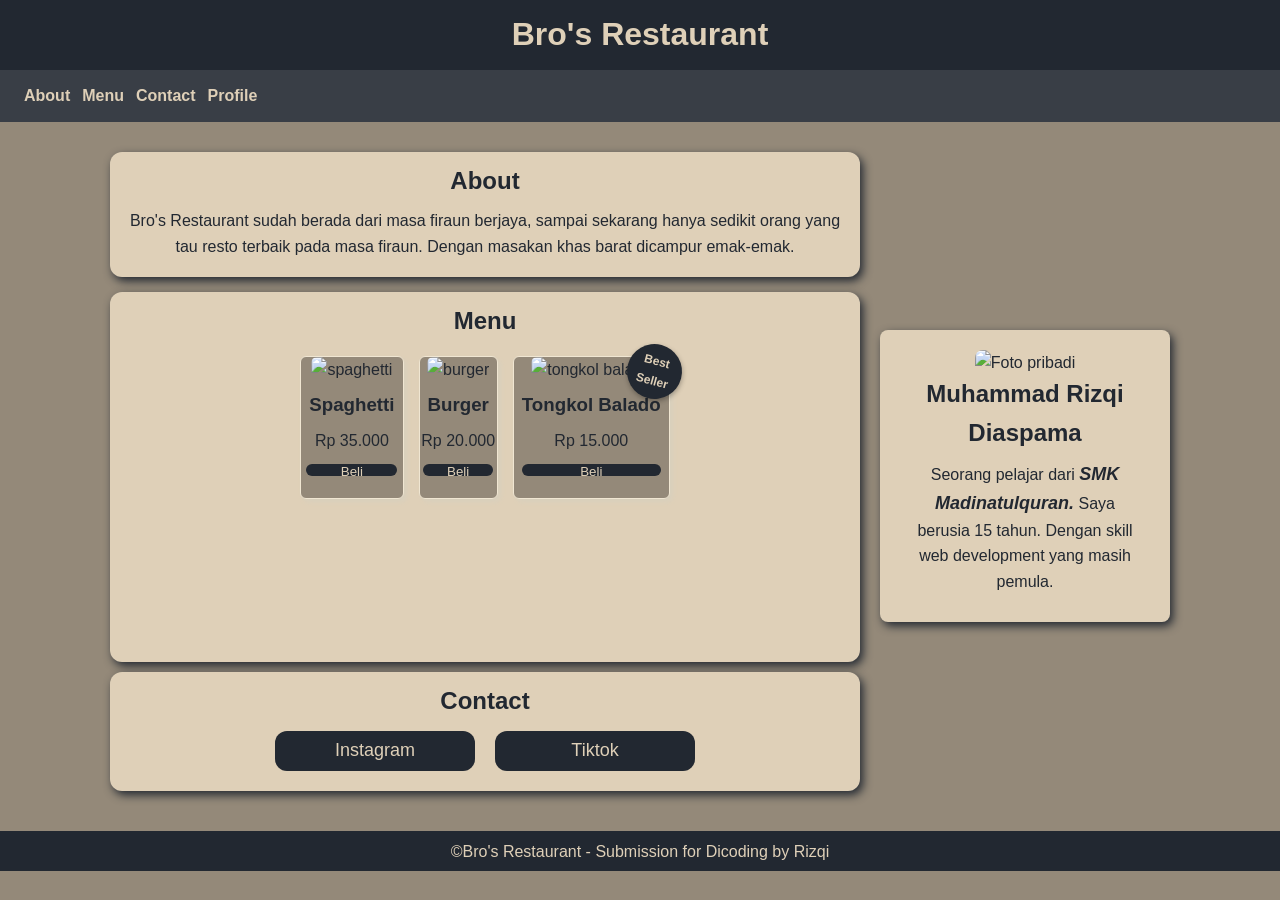
==== index.html @ 2bc35124 "Update and rename smr.html to index.html" ====
<!DOCTYPE html>
<html>
  <head>
    <title>Submission Rizqi</title>
    <link rel="stylesheet" href="styles.css">
    
  </head>
  <body>
    <header>
      <h1>Bro's Restaurant</h1>
    </header>
    <nav>
      <ul>
      <li><a href="#tentang">About</a></li>
      <li><a href="#menu">Menu</a></li>
      <li><a href="#kontak">Contact</a></li>
      <li><a href="https://www.dicoding.com/users/muhammad_rizqi_d6n9l/academies">Profile</a></li>
      </ul>
    </nav>
  <div class="container">
    <main>

      <article>
        <div class="about">
          <h2 id="tentang">About</h2>
          <p>Bro's Restaurant sudah berada dari masa firaun berjaya, sampai sekarang hanya sedikit orang yang tau resto terbaik pada masa firaun. Dengan masakan khas barat dicampur emak-emak.</p>
        </div>
      </article>

      <article>
        <div id="menu-c">
          <h2 id="menu">Menu</h2>
          <div class="d-menu">
          <div class="menu">
            <img id="spageti" src="foto/spaghetti.jpg" alt="spaghetti">
            <h3>Spaghetti</h3>
            <span>Rp 35.000</span><br>
            <button>Beli</button>
          </div>
          <div class="menu">
            <img id="burger" src="foto/burger.png" alt="burger">
            <h3>Burger</h3>
            <span>Rp 20.000</span><br>
            <button>Beli</button>
          </div>
          <div class="menu">
            <span id="tanda">Best Seller</span>
            <img id="tongkol" src="foto/ikan tongkol.jpeg" alt="tongkol balado">
            <h3>Tongkol Balado</h3>
            <span>Rp 15.000</span><br>
            <button>Beli</button>
          </div>
        </div>
      </article>

      <article>
        <div id="kontak">
          <h2 class="h-menu">Contact</h2>
          <div class="kontak-c">
          <div class="kontak">
          <a href="https://www.instagram.com/senvor.21/">
            <button>Instagram</button>
          </a>
          </div>

          <div class="kontak">
          <a href="https://www.tiktok.com/@ucing_gila">
            <button>Tiktok</button>
            </a>
          </div>
          </div>
        </div>
      </article>
    </main>
  
    <aside>
      <img src="foto/rizqi.JPG" alt="Foto pribadi">
      <h2>Muhammad Rizqi Diaspama</h2>
      <p>Seorang pelajar dari <b><em>SMK Madinatulquran.</em></b> Saya berusia 15 tahun. Dengan skill web development yang masih pemula. </p>
    </aside>
  </div>
    <footer>
      <p>&copy;Bro's Restaurant - Submission for Dicoding by Rizqi</p>
    </footer>
  </body>
</html>
---- styles.css ----
html {scroll-behavior: smooth;}
* {
  margin: 0;
  padding: 0;
  box-sizing: border-box;
}
body {
  font-family: 'Segoe UI', Tahoma, Geneva, Verdana, sans-serif;
  line-height: 1.6;
  background-color: #948979;
  color: #222831;
}
header {
  background-color: #222831;
  color: #DFD0B8;
  display: grid;
  place-items: center;
  height: 70px;
}
nav {
  background-color: #393E46;
  position: sticky;
  top: 0;
  z-index: 999;
}
nav a {
  text-decoration: none;
  color: #DFD0B8;
  font-weight: bold;
  margin: 1px;
}
nav a:hover {color: white;}
nav ul {
  display: flex;
  gap: 10px;
  list-style: none;
  padding: 13px;
  margin-left: 10px;
}
.container {
  display: flex;
  flex-wrap: wrap;
  gap: 20px;
  max-width: 1100px;
  margin: 30px auto;
  padding: 0 20px;
}
#tentang, #menu, #kontak {scroll-margin-top: 68px;}
main {
  flex: 3;
  min-width: 300px;
}
.about {
  background-color: #DFD0B8;
  width: 100%;
  margin: auto;
  text-align: center;
  padding: 10px;
  margin-bottom: 15px;
  border-radius: 12px;
  box-shadow: 3px 4px 10px;
}
#menu-c {
  background-color: #DFD0B8;
  border-radius: 12px;
  box-shadow: 3px 4px 10px;
  padding: 10px;
  width: 100%;
  height: 370px;
  text-align: center;
  margin: 0 auto;
  margin-bottom: 10px;
}
.d-menu {
  display: flex;
  justify-content: center;
  gap: 15px;
  height: auto;
  width: 100%;
}
#menu {margin-bottom: 15px;}
.menu {
  background-color: #948979;
  border: 1px solid #f0e6d2;
  border-radius: 6px;
  text-align: center;
  box-shadow: 3px 3px 4px #d9d0bd;
  height: auto;
  padding-bottom: 15px;
  transition: transform 0.3s ease;
  position: relative;
}
.menu:hover {
  transform: scale(1.05);
  background-color: #a69a88;
}
.menu h3, p {margin: 8px;}
.menu img {
  border-top-left-radius: 6px;
  border-top-right-radius: 6px;
  width: 100%;
  height: 150px;
  object-fit: cover;
}
.menu button {
  width: 90%;
  border: none;
  background-color: #222831;
  color: #DFD0B8;
  height: 10%;
  border-radius: 6px;
  margin-top: 10px;
  cursor: pointer;
  transition: transform 0.3s ease;
}
.menu button:hover {
  transform: scale(1.05);
  background-color: #393E46;
}
#tanda {
  position: absolute;
  top: -13px;
  right: -13px;
  transform: rotate(15deg);
  width: 55px;
  height: 55px;
  background-color: #222831;
  color: #DFD0B8;
  padding: 4px 10px;
  border-radius: 50%;
  display: flex;
  justify-content: center;
  align-items: center;
  text-align: center;
  font-size: 12px;
  font-weight: bold;
  box-shadow: 1px 2px 5px rgba(0, 0, 0, 0.3);
  z-index: 2;
}
aside {
  flex: 1;
  min-width: 250px;
  max-width: 660px;
  background-color: #DFD0B8;
  padding: 20px;
  border-radius: 8px;
  height: fit-content;
  margin: auto;
  box-shadow: 3px 4px 10px;
  text-align: center;
}
aside b {font-size: 18px;}
aside img {
  width: 100%;
  border-radius: 8px;
  max-width: 300px;
  transition: transform 0.5s ease;
}
aside img:hover {transform: scale(0.7);}
#kontak {
  background-color: #DFD0B8;
  border-radius: 12px;
  box-shadow: 3px 4px 10px;
  padding: 10px;
  width: 100%;
  height: auto;
  text-align: center;
  margin: 0 auto;
  margin-bottom: 10px;
}
.kontak-c {
  display: flex;
  justify-content: center;
}
.kontak {
  display: grid;
  place-items: center;
}
.kontak button {
  width: 200px;
  height: 40px;
  background-color: #222831;
  color: #DFD0B8;
  border: none;
  font-size: 18px;
  border-radius: 12px;
  cursor: pointer;
  transition: transform 0.3s ease;
}
.kontak button:hover {
  transform: scale(1.05);
  background-color: #36404f;
}
.kontak a {
  display: inline-block;
  margin: 10px;
}
footer {
  background-color: #222831;  
  color: #DFD0B8;
  display: grid;
  place-items: center;
  height: 40px;
}
@media (max-width: 768px) {
  .container {flex-direction: column;}
  .d-menu {
    flex-direction: column;
    align-items: center;
  }
  #menu-c {
    height: auto;
    padding-bottom: 20px;
  }
  .menu {width: 250px;}
  .kontak-c {flex-direction: column;}
  .kontak button {
    width: 200px;
    max-width: 300px;
  }
  .menu img {width: 248px;}
  .menu button {
    width: 80%;
    height: 35px;
    font-size: 18px;
  }
}
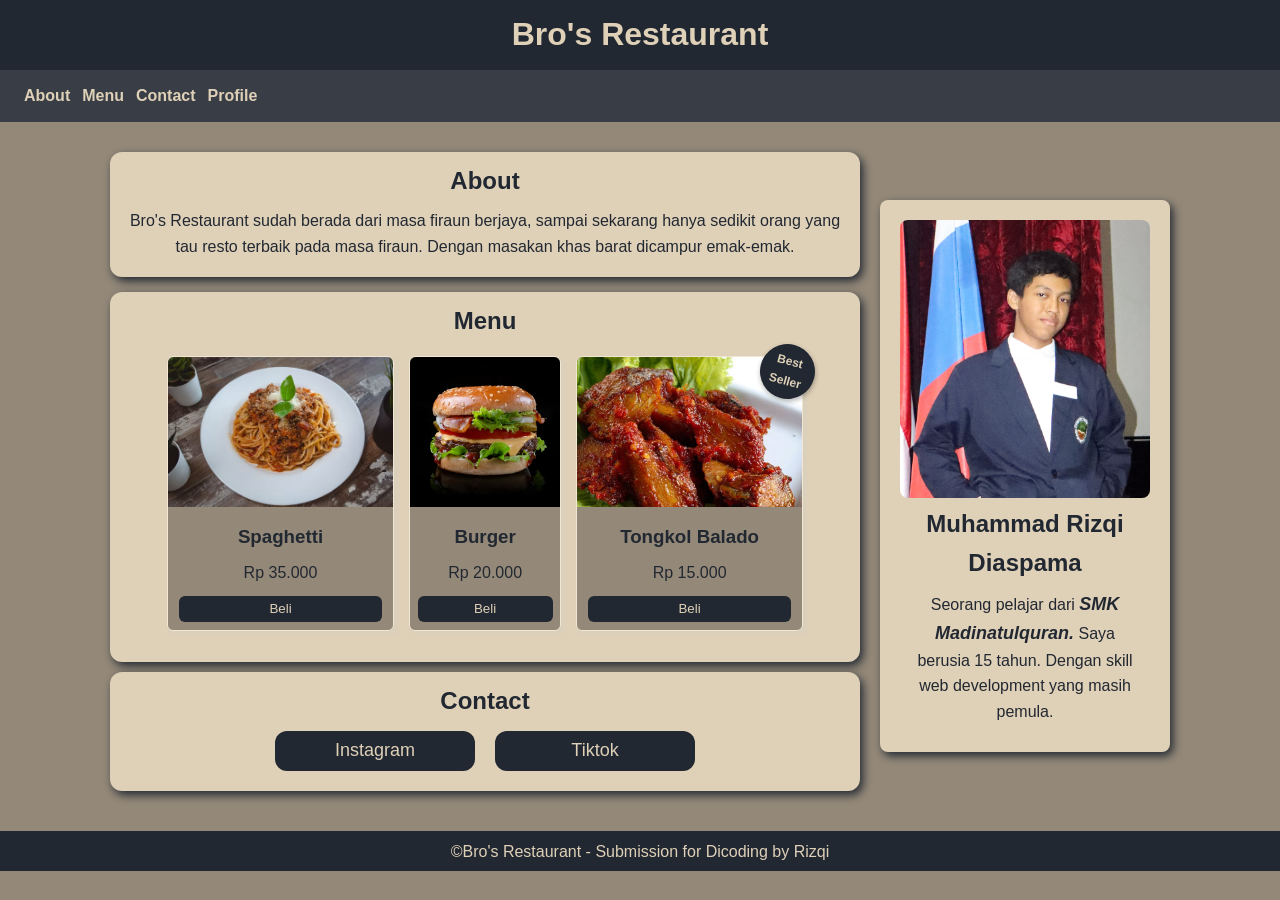
==== commit 466fcbf3: "Update index.html" ====
--- a/index.html
+++ b/index.html
@@ -32,20 +32,20 @@
           <h2 id="menu">Menu</h2>
           <div class="d-menu">
           <div class="menu">
-            <img id="spageti" src="foto/spaghetti.jpg" alt="spaghetti">
+            <img id="spageti" src="spaghetti.jpg" alt="spaghetti">
             <h3>Spaghetti</h3>
             <span>Rp 35.000</span><br>
             <button>Beli</button>
           </div>
           <div class="menu">
-            <img id="burger" src="foto/burger.png" alt="burger">
+            <img id="burger" src="burger.png" alt="burger">
             <h3>Burger</h3>
             <span>Rp 20.000</span><br>
             <button>Beli</button>
           </div>
           <div class="menu">
             <span id="tanda">Best Seller</span>
-            <img id="tongkol" src="foto/ikan tongkol.jpeg" alt="tongkol balado">
+            <img id="tongkol" src="ikan tongkol.jpeg" alt="tongkol balado">
             <h3>Tongkol Balado</h3>
             <span>Rp 15.000</span><br>
             <button>Beli</button>
@@ -74,7 +74,7 @@
     </main>
   
     <aside>
-      <img src="foto/rizqi.JPG" alt="Foto pribadi">
+      <img src="rizqi.JPG" alt="Foto pribadi">
       <h2>Muhammad Rizqi Diaspama</h2>
       <p>Seorang pelajar dari <b><em>SMK Madinatulquran.</em></b> Saya berusia 15 tahun. Dengan skill web development yang masih pemula. </p>
     </aside>
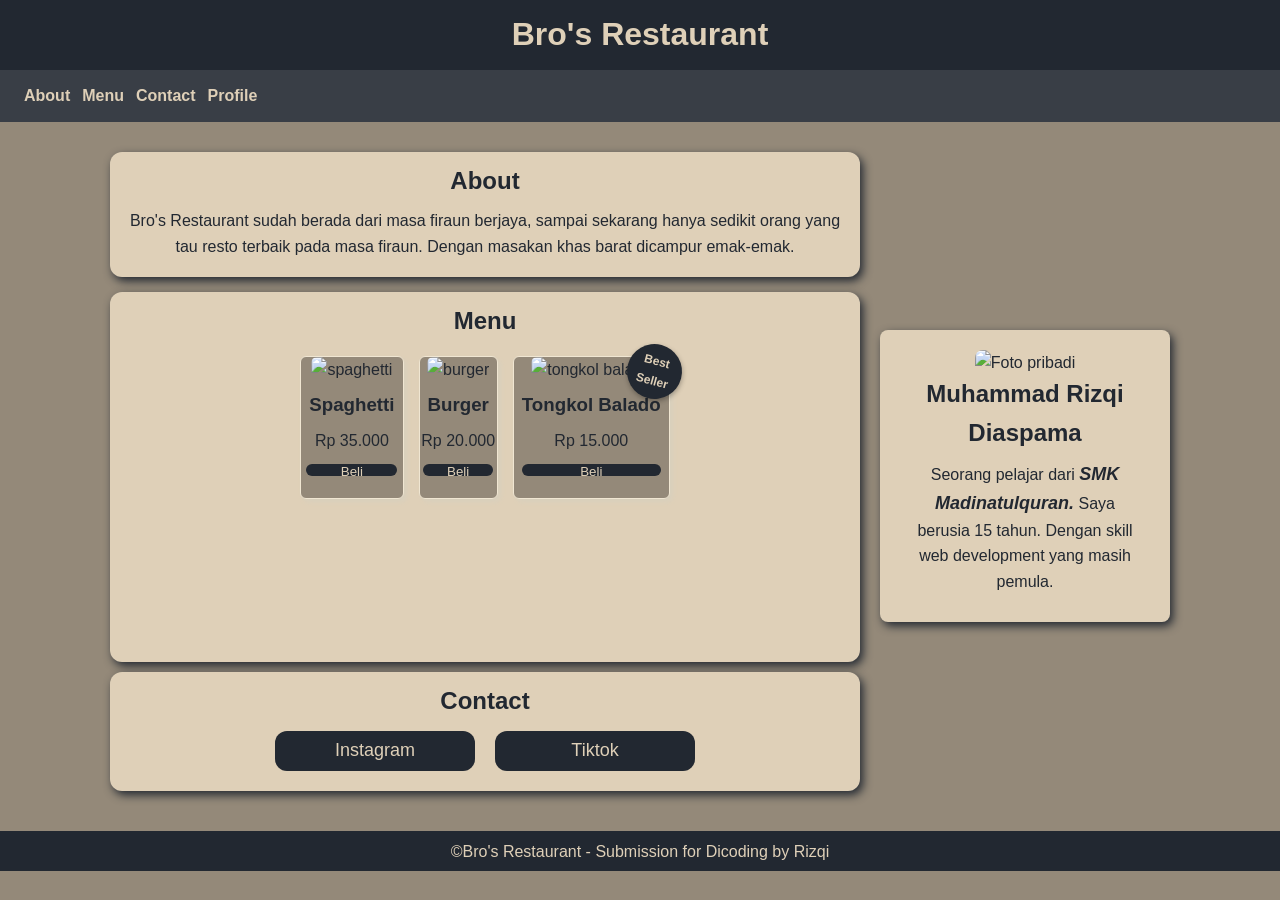
==== commit cfa7b051: "Fix image paths and update stylesheet link Updated image paths and stylesheet reference in index.htm" ====
--- a/index.html
+++ b/index.html
@@ -2,7 +2,7 @@
 <html>
   <head>
     <title>Submission Rizqi</title>
-    <link rel="stylesheet" href="styles.css">
+    <link rel="stylesheet" href="smr.css">
     
   </head>
   <body>
@@ -32,20 +32,20 @@
           <h2 id="menu">Menu</h2>
           <div class="d-menu">
           <div class="menu">
-            <img id="spageti" src="spaghetti.jpg" alt="spaghetti">
+            <img id="spageti" src="foto/spaghetti.jpg" alt="spaghetti">
             <h3>Spaghetti</h3>
             <span>Rp 35.000</span><br>
             <button>Beli</button>
           </div>
           <div class="menu">
-            <img id="burger" src="burger.png" alt="burger">
+            <img id="burger" src="foto/burger.png" alt="burger">
             <h3>Burger</h3>
             <span>Rp 20.000</span><br>
             <button>Beli</button>
           </div>
           <div class="menu">
             <span id="tanda">Best Seller</span>
-            <img id="tongkol" src="ikan tongkol.jpeg" alt="tongkol balado">
+            <img id="tongkol" src="foto/ikan tongkol.jpeg" alt="tongkol balado">
             <h3>Tongkol Balado</h3>
             <span>Rp 15.000</span><br>
             <button>Beli</button>
@@ -74,7 +74,7 @@
     </main>
   
     <aside>
-      <img src="rizqi.JPG" alt="Foto pribadi">
+      <img src="foto/rizqi.JPG" alt="Foto pribadi">
       <h2>Muhammad Rizqi Diaspama</h2>
       <p>Seorang pelajar dari <b><em>SMK Madinatulquran.</em></b> Saya berusia 15 tahun. Dengan skill web development yang masih pemula. </p>
     </aside>
--- a/smr.css
+++ b/smr.css
@@ -0,0 +1,227 @@
+html {scroll-behavior: smooth;}
+* {
+  margin: 0;
+  padding: 0;
+  box-sizing: border-box;
+}
+body {
+  font-family: 'Segoe UI', Tahoma, Geneva, Verdana, sans-serif;
+  line-height: 1.6;
+  background-color: #948979;
+  color: #222831;
+}
+header {
+  background-color: #222831;
+  color: #DFD0B8;
+  display: grid;
+  place-items: center;
+  height: 70px;
+}
+nav {
+  background-color: #393E46;
+  position: sticky;
+  top: 0;
+  z-index: 999;
+}
+nav a {
+  text-decoration: none;
+  color: #DFD0B8;
+  font-weight: bold;
+  margin: 1px;
+}
+nav a:hover {color: white;}
+nav ul {
+  display: flex;
+  gap: 10px;
+  list-style: none;
+  padding: 13px;
+  margin-left: 10px;
+}
+.container {
+  display: flex;
+  flex-wrap: wrap;
+  gap: 20px;
+  max-width: 1100px;
+  margin: 30px auto;
+  padding: 0 20px;
+}
+#tentang, #menu, #kontak {scroll-margin-top: 68px;}
+main {
+  flex: 3;
+  min-width: 300px;
+}
+.about {
+  background-color: #DFD0B8;
+  width: 100%;
+  margin: auto;
+  text-align: center;
+  padding: 10px;
+  margin-bottom: 15px;
+  border-radius: 12px;
+  box-shadow: 3px 4px 10px;
+}
+#menu-c {
+  background-color: #DFD0B8;
+  border-radius: 12px;
+  box-shadow: 3px 4px 10px;
+  padding: 10px;
+  width: 100%;
+  height: 370px;
+  text-align: center;
+  margin: 0 auto;
+  margin-bottom: 10px;
+}
+.d-menu {
+  display: flex;
+  justify-content: center;
+  gap: 15px;
+  height: auto;
+  width: 100%;
+}
+#menu {margin-bottom: 15px;}
+.menu {
+  background-color: #948979;
+  border: 1px solid #f0e6d2;
+  border-radius: 6px;
+  text-align: center;
+  box-shadow: 3px 3px 4px #d9d0bd;
+  height: auto;
+  padding-bottom: 15px;
+  transition: transform 0.3s ease;
+  position: relative;
+}
+.menu:hover {
+  transform: scale(1.05);
+  background-color: #a69a88;
+}
+.menu h3, p {margin: 8px;}
+.menu img {
+  border-top-left-radius: 6px;
+  border-top-right-radius: 6px;
+  width: 100%;
+  height: 150px;
+  object-fit: cover;
+}
+.menu button {
+  width: 90%;
+  border: none;
+  background-color: #222831;
+  color: #DFD0B8;
+  height: 10%;
+  border-radius: 6px;
+  margin-top: 10px;
+  cursor: pointer;
+  transition: transform 0.3s ease;
+}
+.menu button:hover {
+  transform: scale(1.05);
+  background-color: #393E46;
+}
+#tanda {
+  position: absolute;
+  top: -13px;
+  right: -13px;
+  transform: rotate(15deg);
+  width: 55px;
+  height: 55px;
+  background-color: #222831;
+  color: #DFD0B8;
+  padding: 4px 10px;
+  border-radius: 50%;
+  display: flex;
+  justify-content: center;
+  align-items: center;
+  text-align: center;
+  font-size: 12px;
+  font-weight: bold;
+  box-shadow: 1px 2px 5px rgba(0, 0, 0, 0.3);
+  z-index: 2;
+}
+aside {
+  flex: 1;
+  min-width: 250px;
+  max-width: 660px;
+  background-color: #DFD0B8;
+  padding: 20px;
+  border-radius: 8px;
+  height: fit-content;
+  margin: auto;
+  box-shadow: 3px 4px 10px;
+  text-align: center;
+}
+aside b {font-size: 18px;}
+aside img {
+  width: 100%;
+  border-radius: 8px;
+  max-width: 300px;
+  transition: transform 0.5s ease;
+}
+aside img:hover {transform: scale(0.7);}
+#kontak {
+  background-color: #DFD0B8;
+  border-radius: 12px;
+  box-shadow: 3px 4px 10px;
+  padding: 10px;
+  width: 100%;
+  height: auto;
+  text-align: center;
+  margin: 0 auto;
+  margin-bottom: 10px;
+}
+.kontak-c {
+  display: flex;
+  justify-content: center;
+}
+.kontak {
+  display: grid;
+  place-items: center;
+}
+.kontak button {
+  width: 200px;
+  height: 40px;
+  background-color: #222831;
+  color: #DFD0B8;
+  border: none;
+  font-size: 18px;
+  border-radius: 12px;
+  cursor: pointer;
+  transition: transform 0.3s ease;
+}
+.kontak button:hover {
+  transform: scale(1.05);
+  background-color: #36404f;
+}
+.kontak a {
+  display: inline-block;
+  margin: 10px;
+}
+footer {
+  background-color: #222831;  
+  color: #DFD0B8;
+  display: grid;
+  place-items: center;
+  height: 40px;
+}
+@media (max-width: 768px) {
+  .container {flex-direction: column;}
+  .d-menu {
+    flex-direction: column;
+    align-items: center;
+  }
+  #menu-c {
+    height: auto;
+    padding-bottom: 20px;
+  }
+  .menu {width: 250px;}
+  .kontak-c {flex-direction: column;}
+  .kontak button {
+    width: 200px;
+    max-width: 300px;
+  }
+  .menu img {width: 248px;}
+  .menu button {
+    width: 80%;
+    height: 35px;
+    font-size: 18px;
+  }
+}
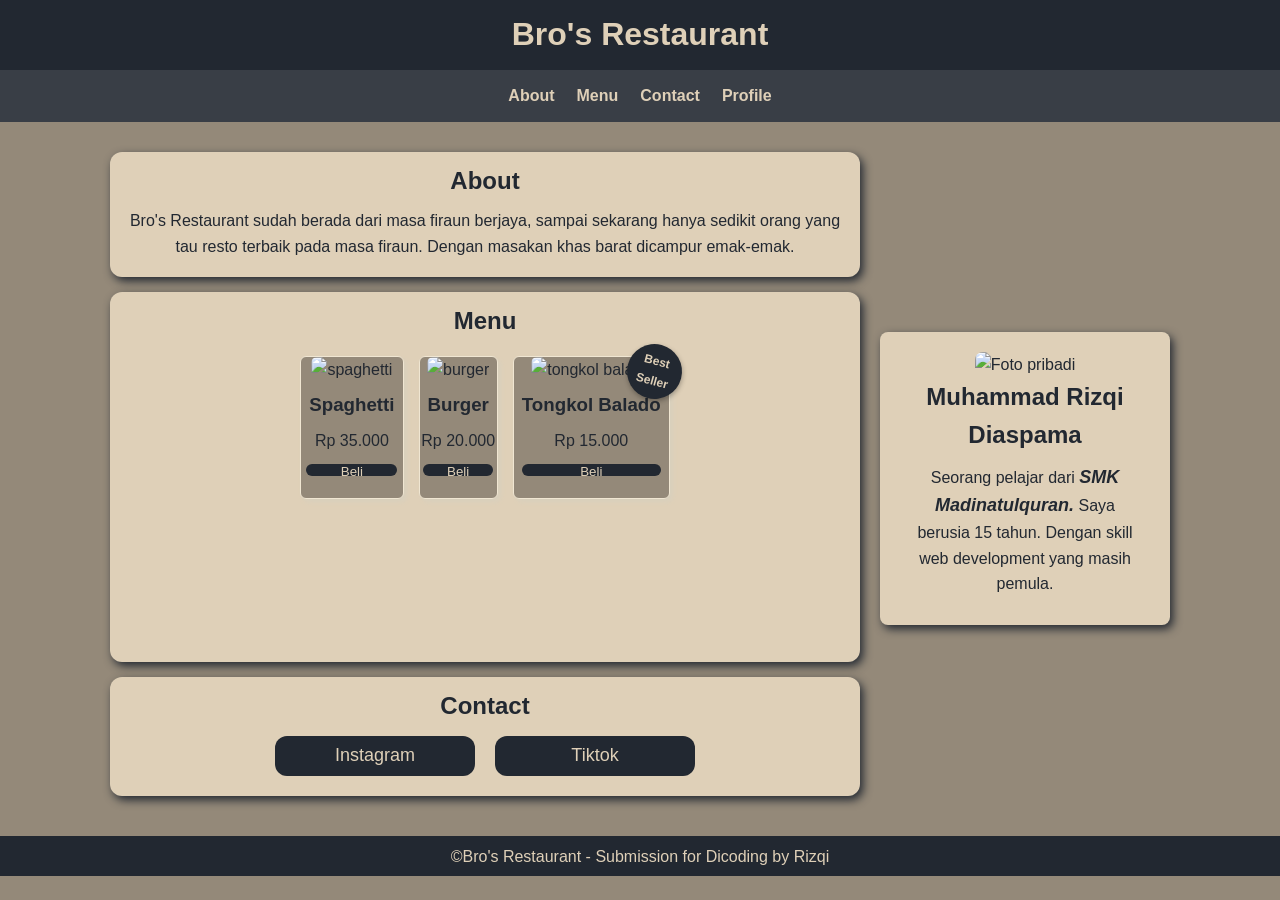
==== commit 06f5df24: "Fix HTML structure and update stylesheet link Updated stylesheet link and cleaned up HTML structure." ====
--- a/index.html
+++ b/index.html
@@ -2,7 +2,7 @@
 <html>
   <head>
     <title>Submission Rizqi</title>
-    <link rel="stylesheet" href="smr.css">
+    <link rel="stylesheet" href="styles.css">
     
   </head>
   <body>
--- a/styles.css
+++ b/styles.css
@@ -0,0 +1,245 @@
+html {scroll-behavior: smooth;}
+* {
+  margin: 0;
+  padding: 0;
+  box-sizing: border-box;
+}
+body {
+  font-family: 'Segoe UI', Tahoma, Geneva, Verdana, sans-serif;
+  line-height: 1.6;
+  background-color: #948979;
+  color: #222831;
+}
+header {
+  background-color: #222831;
+  color: #DFD0B8;
+  display: grid;
+  place-items: center;
+  height: 70px;
+}
+nav {
+  background-color: #393E46;
+  position: sticky;
+  top: 0;
+  z-index: 999;
+}
+nav a {
+  text-decoration: none;
+  color: #DFD0B8;
+  font-weight: bold;
+  margin: 1px;
+}
+nav a:hover {color: white;}
+nav ul {
+  display: flex;
+  gap: 20px;
+  list-style: none;
+  padding: 13px;
+  justify-content: center; 
+}
+.container {
+  display: flex;
+  flex-wrap: wrap;
+  gap: 20px;
+  max-width: 1100px;
+  margin: 30px auto;
+  padding: 0 20px;
+}
+#tentang, #menu, #kontak {scroll-margin-top: 68px;}
+main {
+  flex: 3;
+  min-width: 300px;
+}
+.about {
+  background-color: #DFD0B8;
+  width: 100%;
+  margin: auto;
+  text-align: center;
+  padding: 10px;
+  margin-bottom: 15px;
+  border-radius: 12px;
+  box-shadow: 3px 4px 10px;
+  transition: transform 0.3s ease;
+}
+.about:hover {
+  transform: scale(1.02);
+  background-color: #e0d3c2;
+}
+#menu-c {
+  background-color: #DFD0B8;
+  border-radius: 12px;
+  box-shadow: 3px 4px 10px;
+  padding: 10px;
+  width: 100%;
+  height: 370px;
+  text-align: center;
+  margin: 0 auto;
+  margin-bottom: 10px;
+  transition: transform 0.3s ease;
+}
+#menu-c:hover {
+  transform: scale(1.02);
+  background-color: #e0d3c2;
+}
+.d-menu {
+  display: flex;
+  justify-content: center;
+  gap: 15px;
+  height: auto;
+  width: 100%;
+}
+#menu {margin-bottom: 15px;}
+.menu {
+  background-color: #948979;
+  border: 1px solid #f0e6d2;
+  border-radius: 6px;
+  text-align: center;
+  box-shadow: 3px 3px 4px #d9d0bd;
+  height: auto;
+  padding-bottom: 15px;
+  transition: transform 0.3s ease;
+  position: relative;
+}
+.menu:hover {
+  transform: scale(1.05);
+  background-color: #a69a88;
+}
+.menu h3, p {margin: 8px;}
+.menu img {
+  border-top-left-radius: 6px;
+  border-top-right-radius: 6px;
+  width: 100%;
+  height: 150px;
+  object-fit: cover;
+}
+.menu button {
+  width: 90%;
+  border: none;
+  background-color: #222831;
+  color: #DFD0B8;
+  height: 10%;
+  border-radius: 6px;
+  margin-top: 10px;
+  cursor: pointer;
+  transition: transform 0.3s ease;
+}
+.menu button:hover {
+  transform: scale(1.05);
+  background-color: #393E46;
+}
+#tanda {
+  position: absolute;
+  top: -13px;
+  right: -13px;
+  transform: rotate(15deg);
+  width: 55px;
+  height: 55px;
+  background-color: #222831;
+  color: #DFD0B8;
+  border-radius: 50%;
+  display: flex;
+  justify-content: center;
+  align-items: center;
+  font-size: 12px;  
+  font-weight: bold;
+  box-shadow: 1px 2px 5px rgba(0, 0, 0, 0.3);
+}
+aside {
+  flex: 1;
+  min-width: 250px;
+  max-width: 660px;
+  background-color: #DFD0B8;
+  padding: 20px;
+  border-radius: 8px;
+  height: fit-content;
+  margin: auto;
+  box-shadow: 3px 4px 10px;
+  text-align: center;
+  transition: transform 0.3s ease;
+}
+aside:hover {
+  transform: scale(1.02);
+  background-color: #e0d3c2;
+}
+aside b {font-size: 18px;}
+aside img {
+  width: 100%;
+  border-radius: 8px;
+  max-width: 300px;
+  transition: transform 0.5s ease;
+}
+aside img:hover {transform: scale(0.7);}
+#kontak {
+  background-color: #DFD0B8;
+  border-radius: 12px;
+  box-shadow: 3px 4px 10px;
+  padding: 10px;
+  width: 100%;
+  height: auto;
+  text-align: center;
+  margin: 0 auto;
+  margin-bottom: 10px;
+  margin-top: 15px;
+  transition: transform 0.3s ease;
+}
+#kontak:hover {
+  transform: scale(1.02);
+  background-color: #e0d3c2;
+}
+.kontak-c {
+  display: flex;
+  justify-content: center;
+}
+.kontak {
+  display: grid;
+  place-items: center;
+}
+.kontak button {
+  width: 200px;
+  height: 40px;
+  background-color: #222831;
+  color: #DFD0B8;
+  border: none;
+  font-size: 18px;
+  border-radius: 12px;
+  cursor: pointer;
+  transition: transform 0.3s ease;
+}
+.kontak button:hover {
+  transform: scale(1.05);
+  background-color: #36404f;
+}
+.kontak a {
+  display: inline-block;
+  margin: 10px;
+}
+footer {
+  background-color: #222831;  
+  color: #DFD0B8;
+  display: grid;
+  place-items: center;
+  height: 40px;
+}
+@media (max-width: 768px) {
+  .container {flex-direction: column;}
+  .d-menu {
+    flex-direction: column;
+    align-items: center;
+  }
+  #menu-c {
+    height: auto;
+    padding-bottom: 20px;
+  }
+  .menu {width: 250px;}
+  .kontak-c {flex-direction: column;}
+  .kontak button {
+    width: 200px;
+    max-width: 300px;
+  }
+  .menu img {width: 248px;}
+  .menu button {
+    width: 80%;
+    height: 35px;
+    font-size: 18px;
+  }
+}
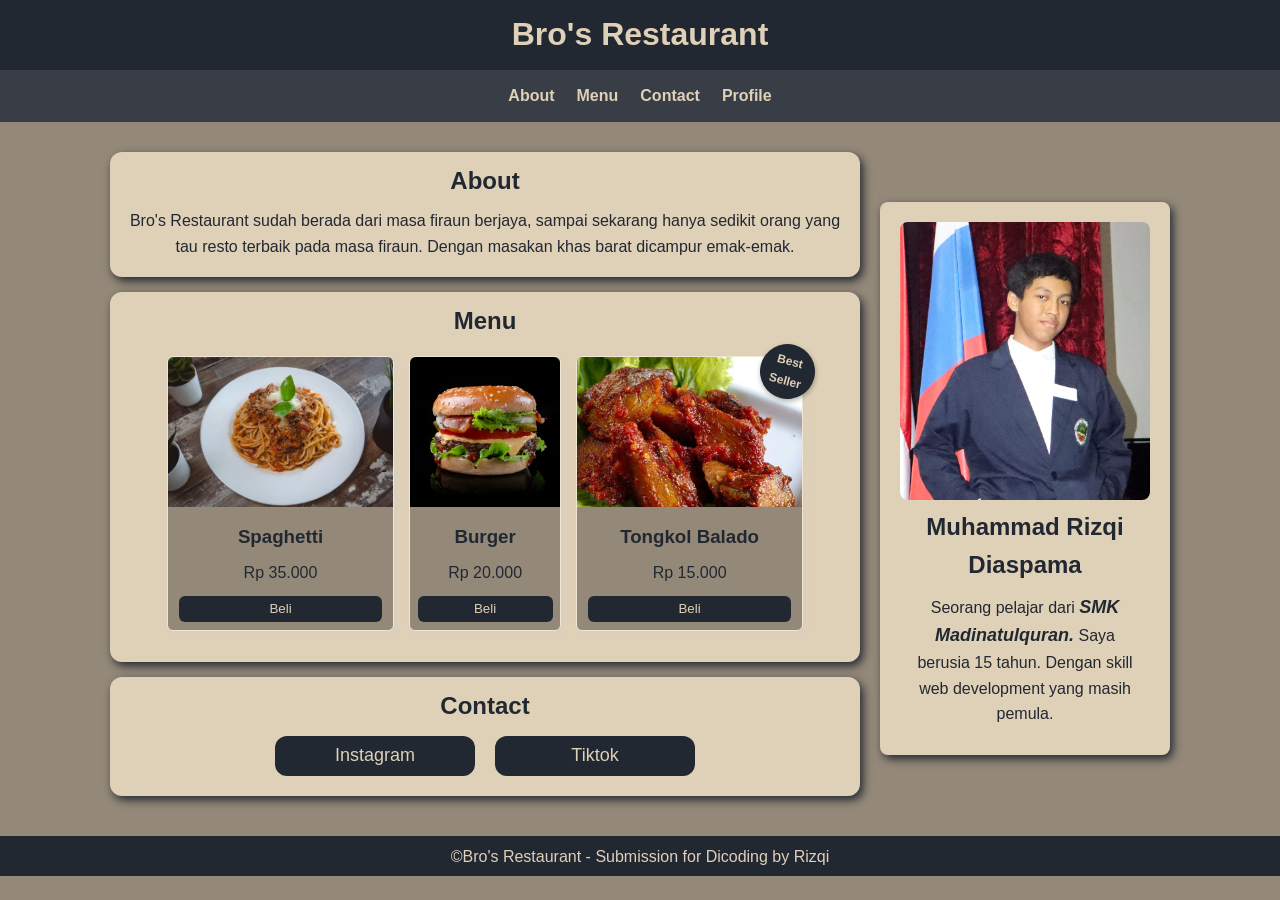
==== commit d8d709b8: "Update index.html" ====
--- a/index.html
+++ b/index.html
@@ -32,20 +32,20 @@
           <h2 id="menu">Menu</h2>
           <div class="d-menu">
           <div class="menu">
-            <img id="spageti" src="foto/spaghetti.jpg" alt="spaghetti">
+            <img id="spageti" src="spaghetti.jpg" alt="spaghetti">
             <h3>Spaghetti</h3>
             <span>Rp 35.000</span><br>
             <button>Beli</button>
           </div>
           <div class="menu">
-            <img id="burger" src="foto/burger.png" alt="burger">
+            <img id="burger" src="burger.png" alt="burger">
             <h3>Burger</h3>
             <span>Rp 20.000</span><br>
             <button>Beli</button>
           </div>
           <div class="menu">
             <span id="tanda">Best Seller</span>
-            <img id="tongkol" src="foto/ikan tongkol.jpeg" alt="tongkol balado">
+            <img id="tongkol" src="ikan tongkol.jpeg" alt="tongkol balado">
             <h3>Tongkol Balado</h3>
             <span>Rp 15.000</span><br>
             <button>Beli</button>
@@ -74,7 +74,7 @@
     </main>
   
     <aside>
-      <img src="foto/rizqi.JPG" alt="Foto pribadi">
+      <img src="rizqi.JPG" alt="Foto pribadi">
       <h2>Muhammad Rizqi Diaspama</h2>
       <p>Seorang pelajar dari <b><em>SMK Madinatulquran.</em></b> Saya berusia 15 tahun. Dengan skill web development yang masih pemula. </p>
     </aside>
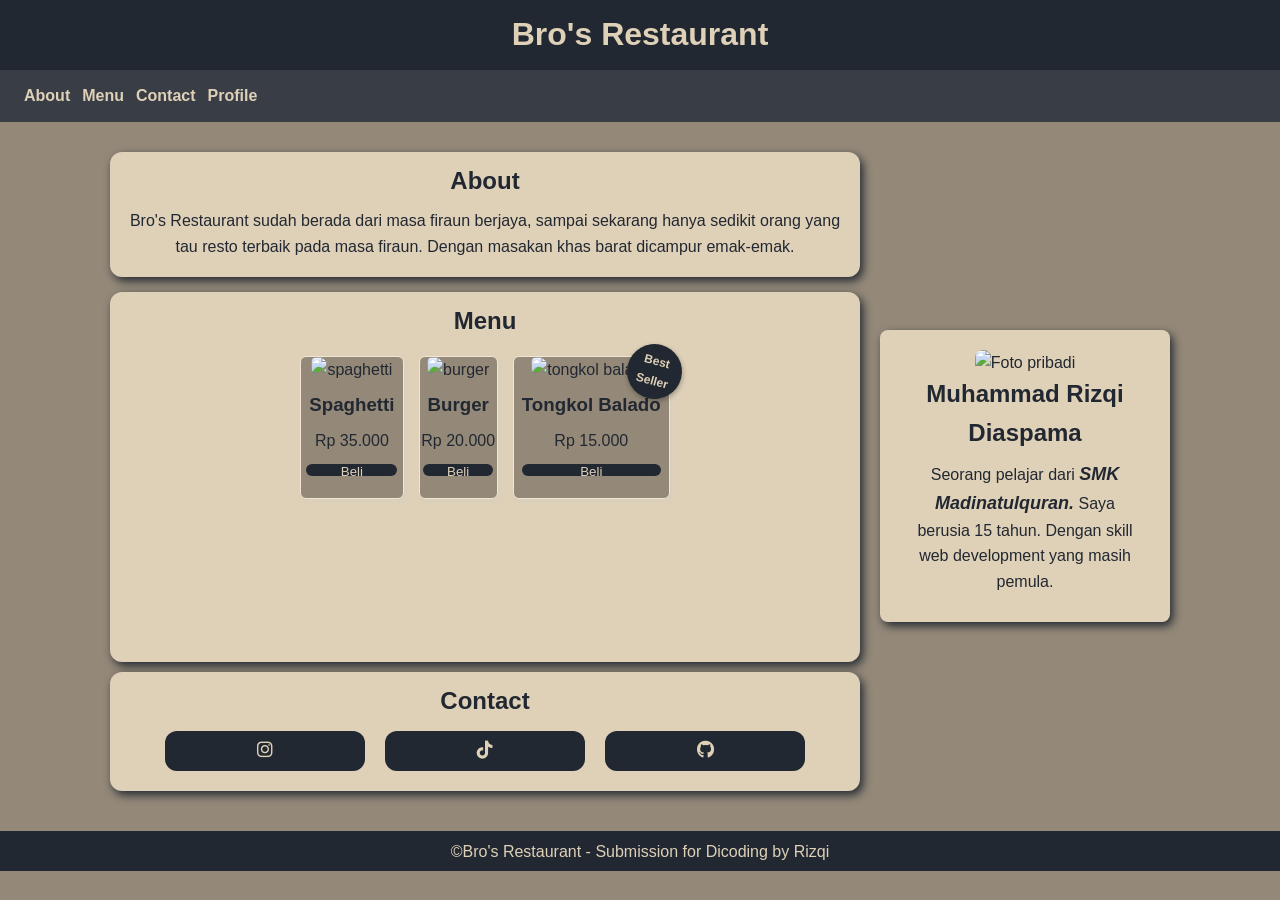
==== commit 181ef689: "Refactor index.html with updated styles and icons Updated the HTML structure and added Font Awesome " ====
--- a/index.html
+++ b/index.html
@@ -2,8 +2,8 @@
 <html>
   <head>
     <title>Submission Rizqi</title>
-    <link rel="stylesheet" href="styles.css">
-    
+    <link rel="stylesheet" href="smr.css">
+    <link rel="stylesheet" href="https://cdnjs.cloudflare.com/ajax/libs/font-awesome/6.5.1/css/all.min.css">
   </head>
   <body>
     <header>
@@ -32,20 +32,20 @@
           <h2 id="menu">Menu</h2>
           <div class="d-menu">
           <div class="menu">
-            <img id="spageti" src="spaghetti.jpg" alt="spaghetti">
+            <img id="spageti" src="foto/spaghetti.jpg" alt="spaghetti">
             <h3>Spaghetti</h3>
             <span>Rp 35.000</span><br>
             <button>Beli</button>
           </div>
           <div class="menu">
-            <img id="burger" src="burger.png" alt="burger">
+            <img id="burger" src="foto/burger.png" alt="burger">
             <h3>Burger</h3>
             <span>Rp 20.000</span><br>
             <button>Beli</button>
           </div>
           <div class="menu">
             <span id="tanda">Best Seller</span>
-            <img id="tongkol" src="ikan tongkol.jpeg" alt="tongkol balado">
+            <img id="tongkol" src="foto/ikan tongkol.jpeg" alt="tongkol balado">
             <h3>Tongkol Balado</h3>
             <span>Rp 15.000</span><br>
             <button>Beli</button>
@@ -59,22 +59,26 @@
           <div class="kontak-c">
           <div class="kontak">
           <a href="https://www.instagram.com/senvor.21/">
-            <button>Instagram</button>
+            <button><i class="fa-brands fa-instagram logo-sosmed"></i></button>
           </a>
           </div>
 
           <div class="kontak">
           <a href="https://www.tiktok.com/@ucing_gila">
-            <button>Tiktok</button>
+            <button><i class="fa-brands fa-tiktok logo-sosmed"></i></button>
             </a>
           </div>
+          <div class="kontak">
+            <a href="https://github.com/MRD-210">
+              <button><i class="fa-brands fa-github logo-sosmed"></i></button>
+            </a>
           </div>
         </div>
       </article>
     </main>
   
     <aside>
-      <img src="rizqi.JPG" alt="Foto pribadi">
+      <img src="foto/rizqi.JPG" alt="Foto pribadi">
       <h2>Muhammad Rizqi Diaspama</h2>
       <p>Seorang pelajar dari <b><em>SMK Madinatulquran.</em></b> Saya berusia 15 tahun. Dengan skill web development yang masih pemula. </p>
     </aside>
--- a/smr.css
+++ b/smr.css
@@ -0,0 +1,227 @@
+html {scroll-behavior: smooth;}
+* {
+  margin: 0;
+  padding: 0;
+  box-sizing: border-box;
+}
+body {
+  font-family: 'Segoe UI', Tahoma, Geneva, Verdana, sans-serif;
+  line-height: 1.6;
+  background-color: #948979;
+  color: #222831;
+}
+header {
+  background-color: #222831;
+  color: #DFD0B8;
+  display: grid;
+  place-items: center;
+  height: 70px;
+}
+nav {
+  background-color: #393E46;
+  position: sticky;
+  top: 0;
+  z-index: 999;
+}
+nav a {
+  text-decoration: none;
+  color: #DFD0B8;
+  font-weight: bold;
+  margin: 1px;
+}
+nav a:hover {color: white;}
+nav ul {
+  display: flex;
+  gap: 10px;
+  list-style: none;
+  padding: 13px;
+  margin-left: 10px;
+}
+.container {
+  display: flex;
+  flex-wrap: wrap;
+  gap: 20px;
+  max-width: 1100px;
+  margin: 30px auto;
+  padding: 0 20px;
+}
+#tentang, #menu, #kontak {scroll-margin-top: 68px;}
+main {
+  flex: 3;
+  min-width: 300px;
+}
+.about {
+  background-color: #DFD0B8;
+  width: 100%;
+  margin: auto;
+  text-align: center;
+  padding: 10px;
+  margin-bottom: 15px;
+  border-radius: 12px;
+  box-shadow: 3px 4px 10px;
+}
+#menu-c {
+  background-color: #DFD0B8;
+  border-radius: 12px;
+  box-shadow: 3px 4px 10px;
+  padding: 10px;
+  width: 100%;
+  height: 370px;
+  text-align: center;
+  margin: 0 auto;
+  margin-bottom: 10px;
+}
+.d-menu {
+  display: flex;
+  justify-content: center;
+  gap: 15px;
+  height: auto;
+  width: 100%;
+}
+#menu {margin-bottom: 15px;}
+.menu {
+  background-color: #948979;
+  border: 1px solid #f0e6d2;
+  border-radius: 6px;
+  text-align: center;
+  box-shadow: 3px 3px 4px #d9d0bd;
+  height: auto;
+  padding-bottom: 15px;
+  transition: transform 0.3s ease;
+  position: relative;
+}
+.menu:hover {
+  transform: scale(1.05);
+  background-color: #a69a88;
+}
+.menu h3, p {margin: 8px;}
+.menu img {
+  border-top-left-radius: 6px;
+  border-top-right-radius: 6px;
+  width: 100%;
+  height: 150px;
+  object-fit: cover;
+}
+.menu button {
+  width: 90%;
+  border: none;
+  background-color: #222831;
+  color: #DFD0B8;
+  height: 10%;
+  border-radius: 6px;
+  margin-top: 10px;
+  cursor: pointer;
+  transition: transform 0.3s ease;
+}
+.menu button:hover {
+  transform: scale(1.05);
+  background-color: #393E46;
+}
+#tanda {
+  position: absolute;
+  top: -13px;
+  right: -13px;
+  transform: rotate(15deg);
+  width: 55px;
+  height: 55px;
+  background-color: #222831;
+  color: #DFD0B8;
+  padding: 4px 10px;
+  border-radius: 50%;
+  display: flex;
+  justify-content: center;
+  align-items: center;
+  text-align: center;
+  font-size: 12px;
+  font-weight: bold;
+  box-shadow: 1px 2px 5px rgba(0, 0, 0, 0.3);
+  z-index: 2;
+}
+aside {
+  flex: 1;
+  min-width: 250px;
+  max-width: 660px;
+  background-color: #DFD0B8;
+  padding: 20px;
+  border-radius: 8px;
+  height: fit-content;
+  margin: auto;
+  box-shadow: 3px 4px 10px;
+  text-align: center;
+}
+aside b {font-size: 18px;}
+aside img {
+  width: 100%;
+  border-radius: 8px;
+  max-width: 300px;
+  transition: transform 0.5s ease;
+}
+aside img:hover {transform: scale(0.7);}
+#kontak {
+  background-color: #DFD0B8;
+  border-radius: 12px;
+  box-shadow: 3px 4px 10px;
+  padding: 10px;
+  width: 100%;
+  height: auto;
+  text-align: center;
+  margin: 0 auto;
+  margin-bottom: 10px;
+}
+.kontak-c {
+  display: flex;
+  justify-content: center;
+}
+.kontak {
+  display: grid;
+  place-items: center;
+}
+.kontak button {
+  width: 200px;
+  height: 40px;
+  background-color: #222831;
+  color: #DFD0B8;
+  border: none;
+  font-size: 18px;
+  border-radius: 12px;
+  cursor: pointer;
+  transition: transform 0.3s ease;
+}
+.kontak button:hover {
+  transform: scale(1.05);
+  background-color: #36404f;
+}
+.kontak a {
+  display: inline-block;
+  margin: 10px;
+}
+footer {
+  background-color: #222831;  
+  color: #DFD0B8;
+  display: grid;
+  place-items: center;
+  height: 40px;
+}
+@media (max-width: 768px) {
+  .container {flex-direction: column;}
+  .d-menu {
+    flex-direction: column;
+    align-items: center;
+  }
+  #menu-c {
+    height: auto;
+    padding-bottom: 20px;
+  }
+  .menu {width: 250px;}
+  .kontak-c {flex-direction: column;}
+  .kontak button {
+    width: 200px;
+    max-width: 300px;
+  }
+  .menu img {width: 248px;}
+  .menu button {
+    width: 80%;
+    height: 35px;
+    font-size: 18px;
+  }
+}
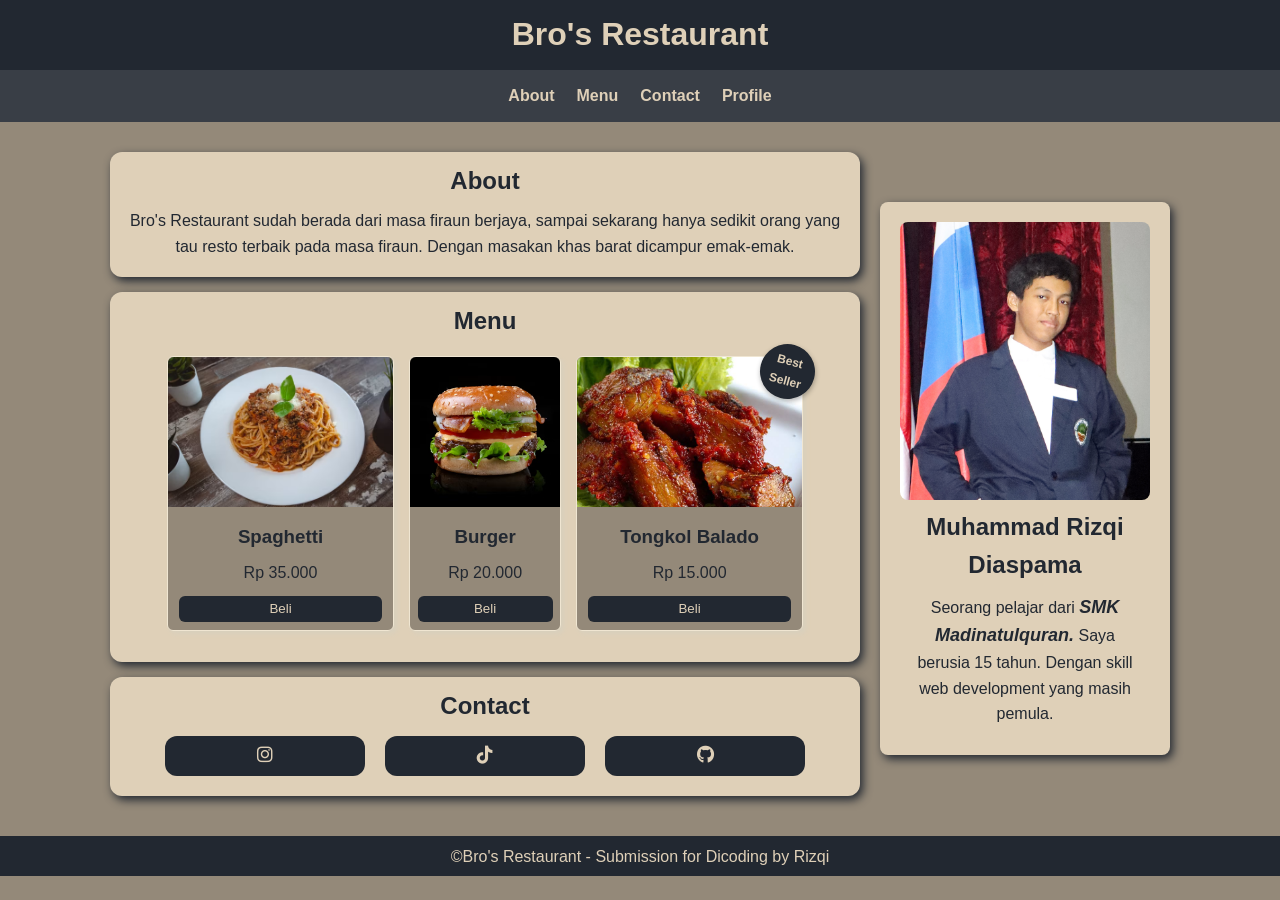
==== commit ae568eae: "Fix image paths and stylesheet reference in index.html Updated image source paths and stylesheet lin" ====
--- a/index.html
+++ b/index.html
@@ -2,7 +2,7 @@
 <html>
   <head>
     <title>Submission Rizqi</title>
-    <link rel="stylesheet" href="smr.css">
+    <link rel="stylesheet" href="styles.css">
     <link rel="stylesheet" href="https://cdnjs.cloudflare.com/ajax/libs/font-awesome/6.5.1/css/all.min.css">
   </head>
   <body>
@@ -32,20 +32,20 @@
           <h2 id="menu">Menu</h2>
           <div class="d-menu">
           <div class="menu">
-            <img id="spageti" src="foto/spaghetti.jpg" alt="spaghetti">
+            <img id="spageti" src="spaghetti.jpg" alt="spaghetti">
             <h3>Spaghetti</h3>
             <span>Rp 35.000</span><br>
             <button>Beli</button>
           </div>
           <div class="menu">
-            <img id="burger" src="foto/burger.png" alt="burger">
+            <img id="burger" src="burger.png" alt="burger">
             <h3>Burger</h3>
             <span>Rp 20.000</span><br>
             <button>Beli</button>
           </div>
           <div class="menu">
             <span id="tanda">Best Seller</span>
-            <img id="tongkol" src="foto/ikan tongkol.jpeg" alt="tongkol balado">
+            <img id="tongkol" src="ikan tongkol.jpeg" alt="tongkol balado">
             <h3>Tongkol Balado</h3>
             <span>Rp 15.000</span><br>
             <button>Beli</button>
@@ -78,7 +78,7 @@
     </main>
   
     <aside>
-      <img src="foto/rizqi.JPG" alt="Foto pribadi">
+      <img src="rizqi.JPG" alt="Foto pribadi">
       <h2>Muhammad Rizqi Diaspama</h2>
       <p>Seorang pelajar dari <b><em>SMK Madinatulquran.</em></b> Saya berusia 15 tahun. Dengan skill web development yang masih pemula. </p>
     </aside>
--- a/styles.css
+++ b/styles.css
@@ -0,0 +1,245 @@
+html {scroll-behavior: smooth;}
+* {
+  margin: 0;
+  padding: 0;
+  box-sizing: border-box;
+}
+body {
+  font-family: 'Segoe UI', Tahoma, Geneva, Verdana, sans-serif;
+  line-height: 1.6;
+  background-color: #948979;
+  color: #222831;
+}
+header {
+  background-color: #222831;
+  color: #DFD0B8;
+  display: grid;
+  place-items: center;
+  height: 70px;
+}
+nav {
+  background-color: #393E46;
+  position: sticky;
+  top: 0;
+  z-index: 999;
+}
+nav a {
+  text-decoration: none;
+  color: #DFD0B8;
+  font-weight: bold;
+  margin: 1px;
+}
+nav a:hover {color: white;}
+nav ul {
+  display: flex;
+  gap: 20px;
+  list-style: none;
+  padding: 13px;
+  justify-content: center; 
+}
+.container {
+  display: flex;
+  flex-wrap: wrap;
+  gap: 20px;
+  max-width: 1100px;
+  margin: 30px auto;
+  padding: 0 20px;
+}
+#tentang, #menu, #kontak {scroll-margin-top: 68px;}
+main {
+  flex: 3;
+  min-width: 300px;
+}
+.about {
+  background-color: #DFD0B8;
+  width: 100%;
+  margin: auto;
+  text-align: center;
+  padding: 10px;
+  margin-bottom: 15px;
+  border-radius: 12px;
+  box-shadow: 3px 4px 10px;
+  transition: transform 0.3s ease;
+}
+.about:hover {
+  transform: scale(1.02);
+  background-color: #e0d3c2;
+}
+#menu-c {
+  background-color: #DFD0B8;
+  border-radius: 12px;
+  box-shadow: 3px 4px 10px;
+  padding: 10px;
+  width: 100%;
+  height: 370px;
+  text-align: center;
+  margin: 0 auto;
+  margin-bottom: 10px;
+  transition: transform 0.3s ease;
+}
+#menu-c:hover {
+  transform: scale(1.02);
+  background-color: #e0d3c2;
+}
+.d-menu {
+  display: flex;
+  justify-content: center;
+  gap: 15px;
+  height: auto;
+  width: 100%;
+}
+#menu {margin-bottom: 15px;}
+.menu {
+  background-color: #948979;
+  border: 1px solid #f0e6d2;
+  border-radius: 6px;
+  text-align: center;
+  box-shadow: 3px 3px 4px #d9d0bd;
+  height: auto;
+  padding-bottom: 15px;
+  transition: transform 0.3s ease;
+  position: relative;
+}
+.menu:hover {
+  transform: scale(1.05);
+  background-color: #a69a88;
+}
+.menu h3, p {margin: 8px;}
+.menu img {
+  border-top-left-radius: 6px;
+  border-top-right-radius: 6px;
+  width: 100%;
+  height: 150px;
+  object-fit: cover;
+}
+.menu button {
+  width: 90%;
+  border: none;
+  background-color: #222831;
+  color: #DFD0B8;
+  height: 10%;
+  border-radius: 6px;
+  margin-top: 10px;
+  cursor: pointer;
+  transition: transform 0.3s ease;
+}
+.menu button:hover {
+  transform: scale(1.05);
+  background-color: #393E46;
+}
+#tanda {
+  position: absolute;
+  top: -13px;
+  right: -13px;
+  transform: rotate(15deg);
+  width: 55px;
+  height: 55px;
+  background-color: #222831;
+  color: #DFD0B8;
+  border-radius: 50%;
+  display: flex;
+  justify-content: center;
+  align-items: center;
+  font-size: 12px;  
+  font-weight: bold;
+  box-shadow: 1px 2px 5px rgba(0, 0, 0, 0.3);
+}
+aside {
+  flex: 1;
+  min-width: 250px;
+  max-width: 660px;
+  background-color: #DFD0B8;
+  padding: 20px;
+  border-radius: 8px;
+  height: fit-content;
+  margin: auto;
+  box-shadow: 3px 4px 10px;
+  text-align: center;
+  transition: transform 0.3s ease;
+}
+aside:hover {
+  transform: scale(1.02);
+  background-color: #e0d3c2;
+}
+aside b {font-size: 18px;}
+aside img {
+  width: 100%;
+  border-radius: 8px;
+  max-width: 300px;
+  transition: transform 0.5s ease;
+}
+aside img:hover {transform: scale(0.7);}
+#kontak {
+  background-color: #DFD0B8;
+  border-radius: 12px;
+  box-shadow: 3px 4px 10px;
+  padding: 10px;
+  width: 100%;
+  height: auto;
+  text-align: center;
+  margin: 0 auto;
+  margin-bottom: 10px;
+  margin-top: 15px;
+  transition: transform 0.3s ease;
+}
+#kontak:hover {
+  transform: scale(1.02);
+  background-color: #e0d3c2;
+}
+.kontak-c {
+  display: flex;
+  justify-content: center;
+}
+.kontak {
+  display: grid;
+  place-items: center;
+}
+.kontak button {
+  width: 200px;
+  height: 40px;
+  background-color: #222831;
+  color: #DFD0B8;
+  border: none;
+  font-size: 18px;
+  border-radius: 12px;
+  cursor: pointer;
+  transition: transform 0.3s ease;
+}
+.kontak button:hover {
+  transform: scale(1.05);
+  background-color: #36404f;
+}
+.kontak a {
+  display: inline-block;
+  margin: 10px;
+}
+footer {
+  background-color: #222831;  
+  color: #DFD0B8;
+  display: grid;
+  place-items: center;
+  height: 40px;
+}
+@media (max-width: 768px) {
+  .container {flex-direction: column;}
+  .d-menu {
+    flex-direction: column;
+    align-items: center;
+  }
+  #menu-c {
+    height: auto;
+    padding-bottom: 20px;
+  }
+  .menu {width: 250px;}
+  .kontak-c {flex-direction: column;}
+  .kontak button {
+    width: 200px;
+    max-width: 300px;
+  }
+  .menu img {width: 248px;}
+  .menu button {
+    width: 80%;
+    height: 35px;
+    font-size: 18px;
+  }
+}
